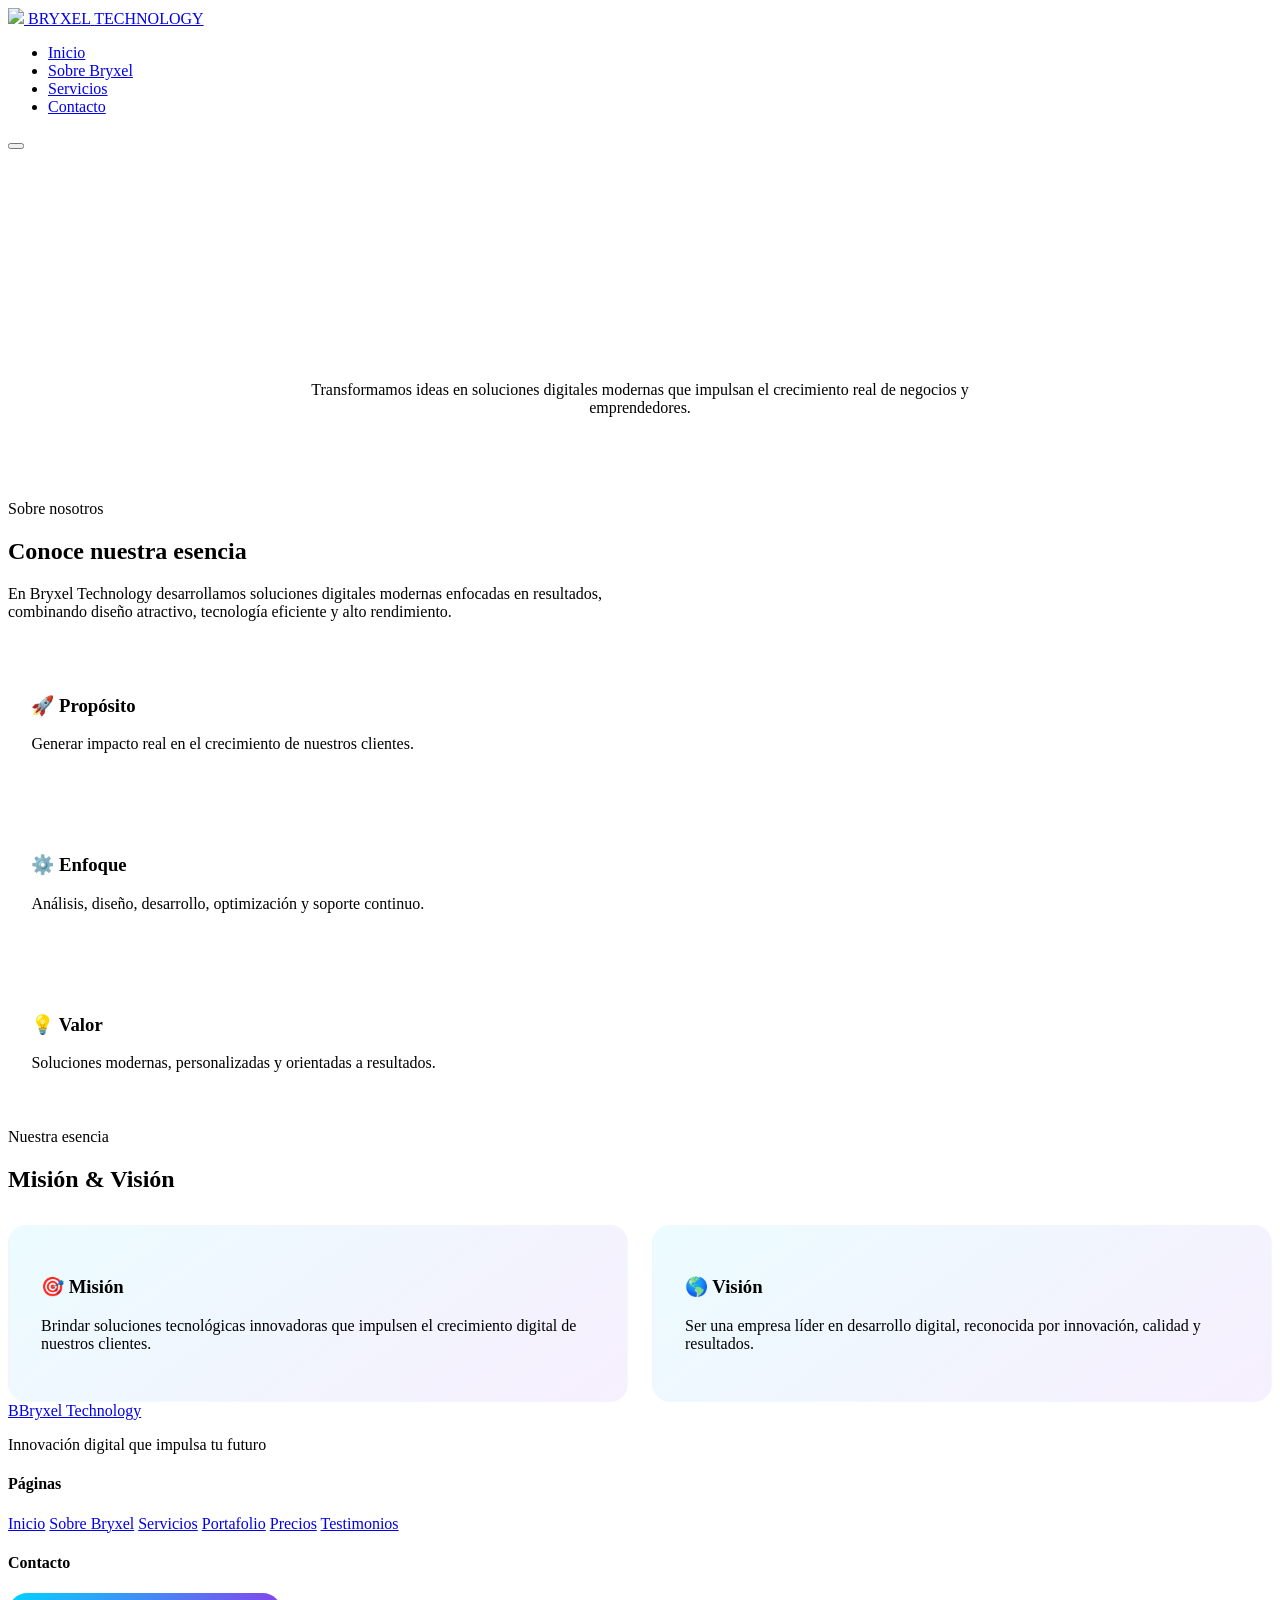
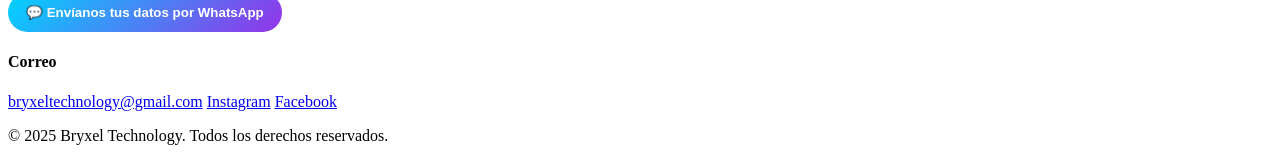
==== Sobre.html @ bb42cb2e "Add files via upload" ====
<!DOCTYPE html>
<html lang="es">
<head>
  <meta charset="UTF-8">
  <meta name="viewport" content="width=device-width, initial-scale=1.0">
  <title>Sobre Bryxel Technology</title>
  <link rel="stylesheet" href="assets/css/style.css">
<link rel="stylesheet" href="https://cdn.jsdelivr.net/npm/intl-tel-input@18.1.1/build/css/intlTelInput.css">
  <style>
    /* HERO PREMIUM */
    .about-hero {
      text-align: center;
      padding: 6rem 1rem 3rem;
      position: relative;

    }

    .about-hero::before {
  content: "";
  position: absolute;
  width: 450px;
  height: 450px;
  background: 
    url('./assets/img/fondobryxel.jpg'),          /* imagen de fondo */
    linear-gradient(rgba(250, 248, 248, 0), transparent); /* degradado encima */
  background-size: cover;
  background-position: center;
  background-repeat: no-repeat;
  top: -120px;
  left: 50%;
  transform: translateX(-50%);
  filter: blur(70px);
  z-index: -1;
}

    .about-hero h1 {
      font-size: 3rem;
      font-weight: 900;
      color: #fff;
    }

    .about-hero p {
      max-width: 720px;
      margin: 1.2rem auto;
      color: var(--muted);
      font-size: 1rem;
    }

    /* GRID */
    .about-container {
      display: grid;
      grid-template-columns: 1.2fr 1fr;
      gap: 3rem;
      align-items: center;
    }

    /* IMAGEN */
    .about-image img {
      width: 100%;
      max-width: 420px;
      display: block;
      margin: auto;
      border-radius: 20px;
      animation: float 4s ease-in-out infinite;
      filter: drop-shadow(0 0 35px rgba(0,212,255,0.3));
    }

    @keyframes float {
      0%,100% { transform: translateY(0); }
      50% { transform: translateY(-10px); }
    }

    /* CARDS */
    .about-grid {
      display: grid;
      gap: 1.2rem;
      margin-top: 2rem;
    }

    .about-card {
      background: rgba(255,255,255,0.03);
      border: 1px solid rgba(255,255,255,0.08);
      backdrop-filter: blur(10px);
      padding: 1.4rem;
      border-radius: 16px;
      transition: 0.3s;
    }

    .about-card:hover {
      transform: translateY(-6px) scale(1.02);
      border-color: #00d4ff;
      box-shadow: 0 10px 30px rgba(0,212,255,0.15);
    }

    /* MISION VISION */
    .mv-grid {
      display: grid;
      grid-template-columns: repeat(auto-fit, minmax(260px,1fr));
      gap: 1.5rem;
      margin-top: 2rem;
    }

    .mv-card {
      padding: 2rem;
      border-radius: 18px;
      background: linear-gradient(145deg, rgba(0,212,255,0.08), rgba(147,51,234,0.08));
      border: 1px solid rgba(255,255,255,0.1);
      transition: 0.3s;
    }

    .mv-card:hover {
      transform: translateY(-5px);
      box-shadow: 0 0 30px rgba(0,212,255,0.2);
    }

    @media (max-width: 900px) {
      .about-container {
        grid-template-columns: 1fr;
      }
      .about-image {
        order: -1;
      }
    }

    /* BOTÓN WHATSAPP */
.btn-email {
  background: linear-gradient(135deg, #00d4ff, #9333ea);
  color: white;
  padding: 12px 18px;
  border-radius: 50px;
  border: none;
  cursor: pointer;
  font-weight: 600;
  transition: 0.3s;
}

.btn-email:hover {
  transform: translateY(-3px);
  box-shadow: 0 8px 25px rgba(0,212,255,0.4);
}

/* MODAL */
.modal {
  position: fixed;
  top: 0;
  left: 0;
  width: 100%;
  height: 100%;
  background: rgba(0,0,0,0.7);
  display: flex;
  justify-content: center;
  align-items: center;
  z-index: 999;
}

/* CONTENIDO */
.modal-content {
  background: #0f172a;
  padding: 2rem;
  border-radius: 20px;
  width: 90%;
  max-width: 420px;
  color: white;
  box-shadow: 0 0 40px rgba(0,212,255,0.3);
  animation: fadeUp 0.4s ease;
}

/* INPUTS */
.modal-content input,
.modal-content select,
.modal-content textarea {
  width: 100%;
  padding: 10px;
  margin: 8px 0;
  border-radius: 10px;
  border: none;
}

/* BOTÓN FORM */
.modal-content button {
  width: 100%;
  padding: 12px;
  border-radius: 50px;
  border: none;
  background: linear-gradient(135deg,#00d4ff,#9333ea);
  color: white;
  font-weight: bold;
}

/* CERRAR */
.close {
  float: right;
  cursor: pointer;
  font-size: 22px;
}
.iti {
  width: 100%;
  color: #000000;
}

.iti__search-input {
  background: #0f172a !important;
  color: white !important;
  border: 1px solid rgba(255,255,255,0.2) !important;
  border-radius: 8px !important;
  padding: 12px !important;
  margin: 8px !important;
  font-size: 14px;
  width: calc(100% - 16px);
}

.iti__search-input::placeholder {
  color: rgba(255,255,255,0.6) !important;
}

.iti__search-input:focus {
  border-color: #00d4ff !important;
  box-shadow: 0 0 0 2px rgba(0,212,255,0.2) !important;
  outline: none;
}

/* Lista oscura con hover suave */
.iti__country-list {
  background-color: #0f172a;
  color: #fff;
  border-radius: 12px;
  border: 1px solid rgba(255,255,255,0.15);
  max-height: 200px;
  overflow-y: auto;
}

.iti__country {
  color: #fff;
  padding: 12px 15px;
}

.iti__country:hover {
  background-color: rgba(0,212,255,0.15);
}

.iti__country.iti__highlight {
  background-color: rgba(0,212,255,0.25);
}

.iti__dial-code {
  color: #00d4ff;
  font-weight: 600;
}

.iti__selected-flag {
  background: rgba(255,255,255,0.05);
  border-radius: 10px;
}
  </style>
</head>

<body>

<!-- NAVBAR -->
<nav class="navbar" id="navbar">
  <div class="nav-container">

    <!-- LOGO -->
    <a href="index.html" class="nav-logo">
      <img src="./assets/img/logo (2).png" class="logo-img">

      <span class="logo-text-custom">
        <span class="bry">BRY</span><span class="xel">XEL</span>
        <span class="tech">TECHNOLOGY</span>
      </span>
    </a>

    <!-- MENÚ -->
   <ul class="nav-links" id="navLinks">
  <li><a href="index.html" class="nav-link">Inicio</a></li>
  <li><a href="Sobre.html" class="nav-link active">Sobre Bryxel</a></li>
  <li><a href="index.html#servicios" class="nav-link">Servicios</a></li>
  <li><a href="index.html#contacto" class="nav-link">Contacto</a></li>
</ul>
   
   
 <!-- HAMBURGER ← ESTO FALTABA -->
    <button class="hamburger" id="hamburger" aria-label="Abrir menú">
      <span></span><span></span><span></span>
    </button>

  </div>
</nav>

<!-- HERO -->
<section class="about-hero">
  <h1>Somos Bryxel Technology</h1>
  <p>
    Transformamos ideas en soluciones digitales modernas que impulsan el crecimiento real de negocios y emprendedores.
  </p>
</section>

<!-- SOBRE -->
<section class="section section-dark">
  <div class="about-container">

    <div>
      <p class="sec-tag">Sobre nosotros</p>
      <h2 class="sec-title">Conoce nuestra esencia</h2>

      <p class="sec-desc">
        En Bryxel Technology desarrollamos soluciones digitales modernas enfocadas en resultados,
        combinando diseño atractivo, tecnología eficiente y alto rendimiento.
      </p>

      <div class="about-grid">

        <div class="about-card">
          <h3>🚀 Propósito</h3>
          <p>Generar impacto real en el crecimiento de nuestros clientes.</p>
        </div>

        <div class="about-card">
          <h3>⚙️ Enfoque</h3>
          <p>Análisis, diseño, desarrollo, optimización y soporte continuo.</p>
        </div>

        <div class="about-card">
          <h3>💡 Valor</h3>
          <p>Soluciones modernas, personalizadas y orientadas a resultados.</p>
        </div>

      </div>
    </div>

    <div class="about-image">
      <img src="assets/img/BRYXEL TECHNOLOGY.PNG" alt="Bryxel"
           onerror="this.style.display='none'">
    </div>

  </div>
</section>

<!-- MISION Y VISION -->
<section class="section">
  <p class="sec-tag">Nuestra esencia</p>
  <h2 class="sec-title">Misión & Visión</h2>

  <div class="mv-grid">

    <div class="mv-card">
      <h3>🎯 Misión</h3>
      <p>
        Brindar soluciones tecnológicas innovadoras que impulsen el crecimiento digital de nuestros clientes.
      </p>
    </div>

    <div class="mv-card">
      <h3>🌎 Visión</h3>
      <p>
        Ser una empresa líder en desarrollo digital, reconocida por innovación, calidad y resultados.
      </p>
    </div>

  </div>
</section>
<!-- ══════════════════════════════════════
     FOOTER
══════════════════════════════════════ -->
<footer class="footer">
  <div class="footer-container">
    <div class="footer-brand">
      <a href="index.html" class="nav-logo">
        <div class="logo-fallback" style="display:flex">
          <div class="logo-icon-box">B</div>
          <span class="logo-text">Bryxel <span class="logo-accent">Technology</span></span>
        </div>
      </a>
      <p class="footer-desc">Innovación digital que impulsa tu futuro</p>
    </div>
    <div class="footer-links-col">
      <h4>Páginas</h4>
        <a href="index.html" class="nav-link">Inicio</a>
 <a href="Sobre.html" class="nav-link active">Sobre Bryxel</a>
  <a href="index.html#servicios" class="nav-link">Servicios</a>
  <a href="index.html#portafolio" class="nav-link">Portafolio</a>
  <a href="index.html#precios" class="nav-link">Precios</a>
  <a href="index.html#testimonios" class="nav-link">Testimonios</a>
    </div>

   


    <div class="footer-links-col">
      <h4>Contacto</h4>
      <button class="btn-email" onclick="openModal()">
  💬 Envíanos tus datos por WhatsApp
</button>
      <h4>Correo</h4>
      <a href="mailto:bryxeltechnology@gmail.com">bryxeltechnology@gmail.com</a>
      <a href="#">Instagram</a>
      <a href="#">Facebook</a>
    </div>
    
  </div>
  <div class="footer-bottom">
    <p>© 2025 Bryxel Technology. Todos los derechos reservados.</p>
  </div>
</footer>
<!-- MODAL WHATSAPP -->
<div id="modal" class="modal" style="display:none;">
  <div class="modal-content">
    <span class="close" onclick="closeModal()">&times;</span>
    <h3>Contáctanos</h3>

    <form id="whatsappForm">
      <input type="text" name="nombre" placeholder="Nombre completo" required>
      <input type="text" name="dni" placeholder="DNI"   required>
      <input type="text" name="empresa" placeholder="Empresa">

      <!-- País + número -->
     <div style="position: relative; width: 100%;">
  <input type="tel" name="telefono" id="phoneInput" placeholder="Número de WhatsApp" required style="width: 100%; padding-left: 50px;">
</div>

      <select name="servicio" required>
        <option value="">Selecciona servicio</option>
        <option>Diseño Web</option>
        <option>Software</option>
        <option>E-commerce</option>
        <option>Otros asuntos</option>
      </select>

      <textarea name="mensaje" placeholder="Descripción (opcional)"></textarea>

      <button type="submit">Enviar por WhatsApp</button>
    </form>
  </div>
</div>
<script src="assets/js/main.js"></script>
<script src="assets/js/whatsapp.js"></script>
<!-- Scripts (al final del body): -->
<script src="https://cdn.jsdelivr.net/npm/intl-tel-input@18.1.1/build/js/intlTelInput.min.js"></script>
<script src="https://cdn.jsdelivr.net/npm/intl-tel-input@18.1.1/build/js/utils.js"></script>
<script>
  const input = document.querySelector("#phoneInput");
  
  const iti = window.intlTelInput(input, {
    initialCountry: "pe",
    preferredCountries: ["pe", "mx", "co", "ar", "cl", "ec"],
    separateDialCode: true,
    utilsScript: "../build/js/utils.js",  // ✅ CAMBIADO: ruta relativa correcta
    showSearch: true,
    searchPlaceholder: "🔍 Buscar país o código (+51)...",
    dropdownContainer: document.body,
    autoHideDialCode: false,
    nationalMode: false
  });

  // Validación al abrir modal
  function openModal() {
    document.getElementById("modal").style.display = "flex";
    setTimeout(() => input.focus(), 300);
  }

  function closeModal() {
    document.getElementById("modal").style.display = "none";
    document.getElementById("whatsappForm").reset();
    iti.setNumber("");
  }

  // ✅ Submit corregido con validación mejorada
  document.getElementById("whatsappForm").addEventListener("submit", function(e) {
    e.preventDefault();

    if (!iti.isValidNumber()) {
      alert("❌ Número inválido. Verifica el código de país (+51 Perú, etc.)");
      input.focus();
      return;
    }

    const data = new FormData(this);
    const telefonoCompleto = iti.getNumber(intlTelInputUtils.numberFormat.E164);

    const mensaje = `📩 *Nueva consulta - BRYXEL TECHNOLOGY*

👤 *Nombre:* ${data.get("nombre") || "No especificado"}
🆔 *DNI:* ${data.get("dni")}
🏢 *Empresa:* ${data.get("empresa") || "No especificado"}
📱 *WhatsApp:* ${telefonoCompleto}
💼 *Servicio:* ${data.get("servicio")}
📝 *Mensaje:* ${data.get("mensaje") || "Consulta general"}`;

    const numero = "51903014017";
    const url = `https://wa.me/${numero}?text=${encodeURIComponent(mensaje)}`;

    window.open(url, "_blank", "noopener");
    closeModal();
  });

  // Cerrar modal clic fuera
  window.onclick = function(e) {
    let modal = document.getElementById("modal");
    if (e.target == modal) {
      closeModal();
    }
  }
</script>
</body>
</html>
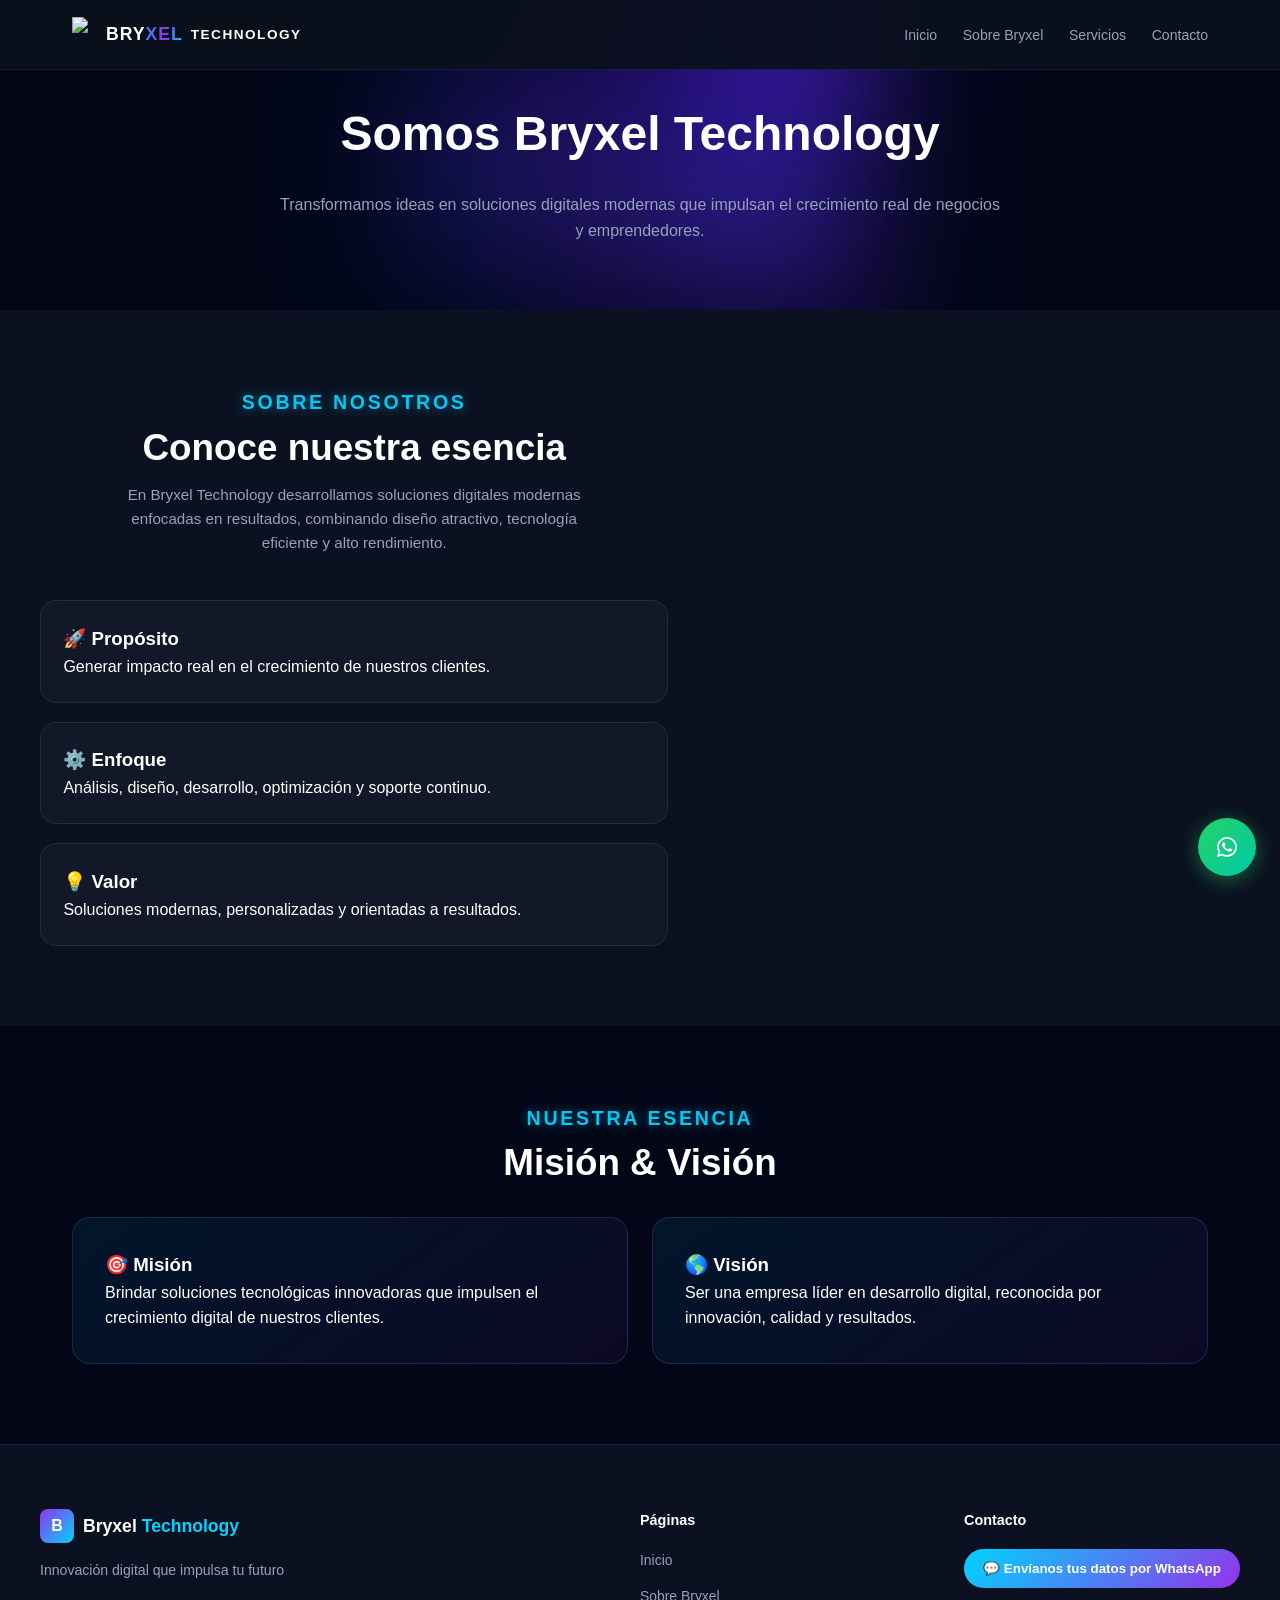
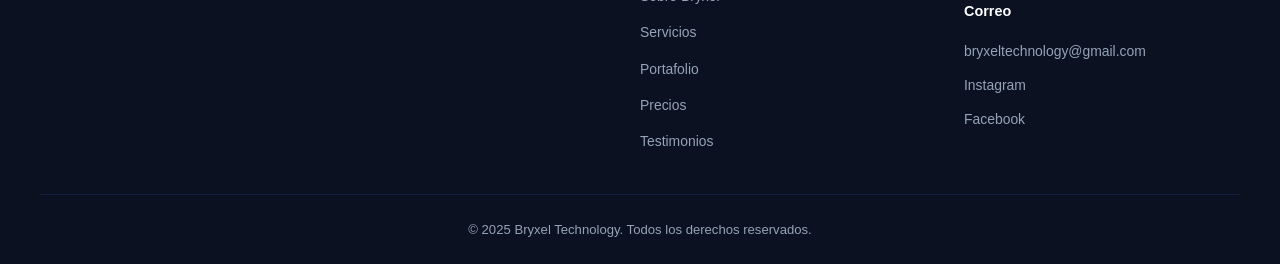
==== commit 7493691d: "Update Sobre.html" ====
--- a/Sobre.html
+++ b/Sobre.html
@@ -21,7 +21,7 @@
   width: 450px;
   height: 450px;
   background: 
-    url('./assets/img/fondobryxel.jpg'),          /* imagen de fondo */
+    url('assets/img/fondobryxel.jpg'),          /* imagen de fondo */
     linear-gradient(rgba(250, 248, 248, 0), transparent); /* degradado encima */
   background-size: cover;
   background-position: center;
@@ -262,7 +262,7 @@
 
     <!-- LOGO -->
     <a href="index.html" class="nav-logo">
-      <img src="./assets/img/logo (2).png" class="logo-img">
+      <img src="assets/img/logo (2).png" class="logo-img">
 
       <span class="logo-text-custom">
         <span class="bry">BRY</span><span class="xel">XEL</span>
@@ -502,4 +502,4 @@
   }
 </script>
 </body>
-</html>+</html>
--- a/assets/css/style.css
+++ b/assets/css/style.css
@@ -0,0 +1,1036 @@
+/* ═══════════════════════════════════════
+   BRYXEL TECHNOLOGY — style.css
+   ═══════════════════════════════════════ */
+
+*, *::before, *::after { margin: 0; padding: 0; box-sizing: border-box; }
+
+:root {
+  --blue:    #3b82f6;
+  --blue2:   #9333ea;
+  --cyan:    #00d4ff;
+  --pink:    #c026d3;
+  --green:   #25d366;
+
+  --dark:    #020617;
+  --dark2:   #0b1120;
+  --dark3:   #0f172a;
+
+  --card: #0b1120;
+  --border:  rgba(59,130,246,0.15);
+
+  --muted:   #94a3b8;
+  --text:    #ffffff;
+
+  --radius:  14px;
+  --nav-h:   70px;
+}
+
+html { scroll-behavior: smooth; }
+
+body {
+  background: var(--dark);
+  color: var(--text);
+  font-family: 'Inter', sans-serif;
+  font-size: 16px;
+  line-height: 1.6;
+  overflow-x: hidden;
+}
+
+/* ── SCROLLBAR ── */
+::-webkit-scrollbar { width: 6px; }
+::-webkit-scrollbar-track { background: var(--dark2); }
+::-webkit-scrollbar-thumb { background: var(--blue2); border-radius: 3px; }
+
+/* ════════════════════════════════════════
+   NAVBAR
+════════════════════════════════════════ */
+.navbar {
+  position: fixed;
+  top: 0; left: 0; right: 0;
+  z-index: 1000;
+  height: var(--nav-h);
+  background: #0b111dee;
+  backdrop-filter: blur(16px);
+  -webkit-backdrop-filter: blur(16px);
+  border-bottom: 1px solid var(--border);
+  transition: background 0.3s;
+}
+.navbar.scrolled { background: #0b111dee; }
+
+.nav-container {
+  max-width: 1200px;
+  margin: 0 auto;
+  padding: 0 2rem;
+  height: 100%;
+  display: flex;
+  align-items: center;
+  gap: 2rem;
+}
+
+/* Logo */
+.nav-logo {
+  display: flex;
+  align-items: center;
+  gap: 8px;
+}
+.logo-img { height: 36px; width: auto; }
+.logo-fallback {
+  display: none;
+  align-items: center;
+  gap: 9px;
+}
+.logo-icon-box {
+  width: 34px; height: 34px;
+  background: linear-gradient(135deg, var(--blue2), var(--cyan));
+  border-radius: 8px;
+  display: flex; align-items: center; justify-content: center;
+  font-family: 'Outfit', sans-serif;
+  font-weight: 900; font-size: 1rem; color: #fff;
+}
+.logo-text {
+  font-family: 'Outfit', sans-serif;
+  font-weight: 800; font-size: 1.1rem; color: #fff;
+}
+.logo-accent { color: var(--cyan); }
+
+/* Nav links */
+.nav-links {
+  display: flex;
+  list-style: none;
+  gap: 1.6rem;
+  margin-left: auto;
+}
+.nav-link {
+  color: var(--muted);
+  text-decoration: none;
+  font-size: 0.88rem;
+  font-weight: 500;
+  transition: color 0.2s;
+  position: relative;
+  padding-bottom: 2px;
+}
+.nav-link::after {
+  content: '';
+  position: absolute;
+  bottom: -2px; left: 0;
+  width: 0; height: 2px;
+  background: var(--cyan);
+  border-radius: 2px;
+  transition: width 0.25s;
+}
+.nav-link:hover, .nav-link.active { color: #fff; }
+.nav-link:hover::after, .nav-link.active::after { width: 100%; }
+
+/* Botón cotización nav */
+.btn-cotizacion {
+  background: linear-gradient(135deg, #9333ea, #3b82f6, #00d4ff);
+  color: #fff;
+  border: none;
+  padding: 0.55rem 1.3rem;
+  border-radius: 30px;
+  font-weight: 700;
+  font-size: 0.85rem;
+  text-decoration: none;
+  transition: opacity 0.2s, transform 0.15s;
+  white-space: nowrap;
+  flex-shrink: 0;
+}
+.btn-cotizacion:hover { opacity: 0.88; transform: scale(1.03); }
+
+/* Hamburger */
+.hamburger {
+  display: none;
+  flex-direction: column;
+  gap: 5px;
+  background: none;
+  border: none;
+  cursor: pointer;
+  padding: 4px;
+  margin-left: auto;
+}
+.hamburger span {
+  display: block;
+  width: 24px; height: 2px;
+  background: var(--text);
+  border-radius: 2px;
+  transition: transform 0.3s, opacity 0.3s;
+}
+.hamburger.open span:nth-child(1) { transform: translateY(7px) rotate(45deg); }
+.hamburger.open span:nth-child(2) { opacity: 0; }
+.hamburger.open span:nth-child(3) { transform: translateY(-7px) rotate(-45deg); }
+
+/* ════════════════════════════════════════
+   HERO
+════════════════════════════════════════ */
+.hero {
+  position: relative;
+  min-height: 650PX;
+  display: flex;
+  align-items: center;
+  padding-top: var(--nav-h);
+  overflow: hidden;
+}
+.port-link-external {
+  display: inline-block;
+  margin-top: 0.5rem;
+  color: #00d4ff;
+  text-decoration: none;
+  font-weight: 600;
+  font-size: 0.9rem;
+  transition: all 0.3s ease;
+}
+
+.port-link-external:hover {
+  color: #fff;
+  text-shadow: 0 0 10px rgba(0,212,255,0.5);
+}
+/* Fondo */
+.hero-bg {
+  position: absolute;
+  inset: 0;
+  z-index: 0;
+filter: brightness(1.1) contrast(1.1);
+
+  background: 
+ linear-gradient(rgba(2,6,23,0.45), rgba(2,6,23,0.60)),
+ url('../img/fondobryxel.jpg');
+
+  background-size: cover;
+  background-position: center;
+  background-repeat: no-repeat;
+}
+.hero-glow {
+  position: absolute;
+  border-radius: 50%;
+  filter: blur(100px);
+  opacity: 0.25; /* 🔥 BAJA ESTO */
+}
+.glow-1 {
+  width: 600px; height: 600px;
+  background: radial-gradient(circle, rgba(147,51,234,0.35) 0%, transparent 70%);
+}
+.glow-2 {
+  width: 450px; height: 450px;
+ background: radial-gradient(circle, rgba(0,212,255,0.25) 0%, transparent 70%);
+  bottom: -60px; left: -60px;
+}
+.glow-3 {
+  width: 300px; height: 300px;
+  background: radial-gradient(circle, rgba(192,38,211,0.18) 0%, transparent 70%);
+  top: 40%; left: 40%;
+}
+#particles { position: absolute; inset: 0; width: 100%; height: 100%; }
+
+.hero-container {
+  position: relative;
+  z-index: 1;
+  max-width: 1200px;
+  margin: 0 auto;
+  padding: 2rem 1rem 2rem 0rem; /* left más pequeño */
+  display: grid;
+  grid-template-columns: 1fr 1fr;
+  gap: 4rem;
+  align-items: center;
+  width: 100%;
+}
+.pricing-help{
+  text-align: center;
+  margin-top: 2rem;
+  padding: 1.5rem;
+  background: rgba(255,255,255,0.03);
+  border-radius: 16px;
+  max-width: 600px;
+  margin-left: auto;
+  margin-right: auto;
+}
+
+.pricing-help p{
+  color: #ccc;
+  margin-bottom: 1rem;
+  font-size: 1rem;
+}
+
+.btn-asesor{
+  display: inline-block;
+  padding: 12px 22px;
+  background: linear-gradient(135deg, #25D366, #00c853);
+  color: white;
+  border-radius: 50px;
+  text-decoration: none;
+  font-weight: 600;
+  transition: 0.3s;
+}
+
+.btn-asesor:hover{
+  transform: translateY(-2px);
+  box-shadow: 0 10px 25px rgba(37, 211, 102, 0.3);
+}
+/* Badge */
+.hero-badge {
+  display: inline-flex;
+  align-items: center;
+  gap: 8px;
+  background: rgba(79,142,247,0.12);
+  border: 1px solid rgba(79,142,247,0.3);
+  color: var(--cyan);
+  padding: 0.38rem 1rem;
+  border-radius: 30px;
+  font-size: 0.8rem;
+  font-weight: 700;
+  margin-bottom: 1.4rem;
+  letter-spacing: 0.03em;
+}
+.badge-dot {
+  width: 7px; height: 7px;
+  border-radius: 50%;
+  background: var(--cyan);
+  box-shadow: 0 0 8px var(--cyan);
+  animation: pulse-dot 2s infinite;
+}
+@keyframes pulse-dot {
+  0%, 100% { opacity: 1; transform: scale(1); }
+  50% { opacity: 0.5; transform: scale(0.8); }
+}
+
+/* Título hero */
+.hero-title {
+  font-family: 'Outfit', sans-serif;
+  font-size: clamp(2.3rem, 4vw, 3.1rem);
+  font-weight: 800;
+  line-height: 1.1;
+  color: #fff;
+  margin-bottom: 1.2rem;
+}
+.hero-accent {
+  font-style: normal;
+  background: linear-gradient(90deg, var(--blue2), var(--cyan));
+  -webkit-background-clip: text;
+  -webkit-text-fill-color: transparent;
+  background-clip: text;
+}
+
+.hero-desc {
+  color: var(--muted);
+  font-size: 1rem;
+  max-width: 440px;
+  margin-bottom: 1.6rem;
+}
+
+/* Checks */
+.hero-checks {
+  list-style: none;
+  display: flex;
+  flex-direction: column;
+  gap: 0.6rem;
+  margin-bottom: 2rem;
+}
+.hero-checks li {
+  display: flex;
+  align-items: center;
+  gap: 10px;
+  font-size: 0.93rem;
+  color: var(--text);
+}
+.check-icon { width: 20px; height: 20px; flex-shrink: 0; }
+
+/* CTAs */
+.hero-ctas {
+  display: flex;
+  gap: 1rem;
+  flex-wrap: wrap;
+  align-items: center;
+  margin-bottom: 1.5rem;
+}
+
+.btn-whatsapp {
+  display: inline-flex;
+  align-items: center;
+  gap: 8px;
+  background: linear-gradient(135deg, #9333ea, #3b82f6, #00d4ff);
+  color: #fff;
+  padding: 0.75rem 1.4rem;
+  border-radius: 30px;
+  font-weight: 700;
+  font-size: 0.9rem;
+  text-decoration: none;
+  border: none; cursor: pointer;
+  transition: transform 0.15s, opacity 0.2s;
+}
+.btn-whatsapp:hover { transform: scale(1.03); opacity: 0.9; }
+
+.btn-portafolio {
+  display: inline-flex;
+  align-items: center;
+  gap: 9px;
+  background: transparent;
+  color: #fff;
+  padding: 0.73rem 1.3rem;
+  border-radius: 30px;
+  font-weight: 600;
+  font-size: 0.9rem;
+  text-decoration: none;
+    border: 1.5px solid rgb(248, 248, 248);
+  transition: border-color 0.2s, background 0.2s;
+}
+.btn-portafolio:hover { border-color: var(--blue); background: rgba(79,142,247,0.08); }
+
+.play-circle {
+  width: 26px; height: 26px;
+  background: linear-gradient(135deg, var(--blue2), var(--cyan));
+  border-radius: 50%;
+  display: inline-flex; align-items: center; justify-content: center;
+}
+
+.hero-response {
+  display: flex;
+  align-items: center;
+  gap: 8px;
+  font-size: 0.8rem;
+  color: var(--muted);
+}
+.response-dot {
+  width: 8px; height: 8px;
+  border-radius: 50%;
+  background: var(--green);
+  box-shadow: 0 0 8px var(--green);
+}
+
+/* ─── MOCKUP LAPTOP ─── */
+.hero-visual {
+  position: relative;
+  display: flex;
+  justify-content: center;
+  align-items: center;
+}
+
+.mockup-laptop {
+  width: 100%;
+  max-width: 480px;
+  background: var(--card);
+  border-radius: 16px;
+  border: 1.5px solid var(--border);
+  padding: 10px 10px 0;
+  box-shadow: 0 30px 80px rgba(0,0,0,0.5), 0 0 0 1px rgba(255,255,255,0.04);
+}
+.laptop-top {
+  background: var(--dark2);
+  border-radius: 8px;
+  overflow: hidden;
+}
+
+/* navbar dentro del mockup */
+.mock-navbar {
+  height: 28px;
+  background: rgba(7,8,15,0.9);
+  display: flex;
+  align-items: center;
+  justify-content: space-between;
+  padding: 0 10px;
+  border-bottom: 1px solid var(--border);
+}
+.mock-logo { display: flex; align-items: center; gap: 5px; }
+.mock-logo-img { height: 14px; width: auto; }
+.mock-nav-dots { display: flex; gap: 8px; }
+.mock-nav-dots span {
+  width: 20px; height: 4px;
+  background: rgba(255,255,255,0.12);
+  border-radius: 2px;
+}
+.mock-nav-dots span:first-child { background: var(--cyan); opacity: 0.6; }
+
+.mock-screen-body { padding: 12px; display: flex; flex-direction: column; gap: 10px; }
+
+.mock-hero-block {
+  height: 100px;
+  background: linear-gradient(135deg, rgba(108,99,255,0.35) 0%, rgba(0,212,255,0.18) 100%);
+  border-radius: 8px;
+  padding: 14px;
+  position: relative;
+  overflow: hidden;
+}
+.mock-hero-glow {
+  position: absolute;
+  width: 120px; height: 120px;
+  background: radial-gradient(circle, rgba(108,99,255,0.5), transparent);
+  top: -30px; right: -20px;
+  border-radius: 50%;
+}
+.mock-hero-title {
+  font-family: 'Outfit', sans-serif;
+  font-size: 0.72rem; font-weight: 800;
+  color: #fff; margin-bottom: 3px;
+}
+.mock-hero-sub { font-size: 0.6rem; color: rgba(255,255,255,0.6); margin-bottom: 8px; }
+.mock-hero-btn {
+  width: 60px; height: 14px;
+  background: linear-gradient(135deg, var(--blue2), var(--cyan));
+  border-radius: 10px;
+}
+
+.mock-cards { display: grid; grid-template-columns: repeat(3,1fr); gap: 6px; }
+.mock-card {
+  background: var(--card);
+  border: 1px solid var(--border);
+  border-radius: 7px;
+  padding: 8px 6px;
+  text-align: center;
+  display: flex; flex-direction: column; align-items: center; gap: 3px;
+}
+.mock-card span { font-size: 1rem; }
+.mock-card p { font-size: 0.5rem; color: var(--muted); }
+
+.laptop-base {
+  height: 18px;
+  background: var(--card);
+  display: flex;
+  align-items: center;
+  justify-content: center;
+  border-radius: 0 0 16px 16px;
+  margin-top: 2px;
+}
+.laptop-notch {
+  width: 50px; height: 6px;
+  background: var(--dark3);
+  border-radius: 3px;
+}
+
+/* ─── MOCKUP PHONE ─── */
+.mockup-phone {
+  position: absolute;
+  bottom: -24px;
+  right: -28px;
+}
+@media (max-width: 600px) {
+  .mockup-phone {
+    display: none;
+  }
+}
+.phone-frame {
+  width: 100px;
+  background: var(--card);
+  border-radius: 18px;
+  border: 1.5px solid var(--border);
+  padding: 8px 6px;
+  box-shadow: 0 20px 50px rgba(0,0,0,0.5);
+}
+.phone-notch {
+  width: 28px; height: 5px;
+  background: var(--dark3);
+  border-radius: 3px;
+  margin: 0 auto 6px;
+}
+.phone-screen {
+  background: var(--dark2);
+  border-radius: 10px;
+  overflow: hidden;
+  padding: 7px;
+  display: flex; flex-direction: column; gap: 5px;
+}
+.phone-header { display: flex; align-items: center; gap: 4px; }
+.phone-logo { height: 10px; width: auto; }
+.phone-brand { font-size: 0.45rem; font-weight: 800; color: #fff; font-family: 'Outfit', sans-serif; }
+.phone-hero-img {
+  height: 55px;
+  background: linear-gradient(135deg, rgba(108,99,255,0.4), rgba(0,212,255,0.2));
+  border-radius: 6px;
+}
+.phone-lines { display: flex; flex-direction: column; gap: 3px; }
+.ph-line { height: 3px; border-radius: 2px; background: rgba(255,255,255,0.15); }
+.ph-line.accent { background: var(--cyan); width: 65%; }
+.ph-line.short { width: 50%; }
+.ph-btn-mini {
+  width: 40px; height: 10px;
+  background: linear-gradient(135deg, var(--blue2), var(--cyan));
+  border-radius: 5px;
+  margin-top: 2px;
+}
+.phone-tag {
+  font-size: 0.4rem;
+  color: rgba(255,255,255,0.55);
+  line-height: 1.4;
+  margin-top: 2px;
+}
+
+/* ════════════════════════════════════════
+   SECCIONES COMUNES
+════════════════════════════════════════ */
+.section {
+  padding: 5rem 2rem;
+  max-width: 1200px;
+  margin: 0 auto;
+}
+.section-dark {
+  background: var(--dark2);
+  max-width: 100%;
+  padding: 5rem 2rem;
+}
+.section-dark > * { max-width: 1200px; margin-left: auto; margin-right: auto; }
+
+.sec-tag {
+  text-align: center;
+  color: var(--cyan);
+  font-size: 1rem; /* 🔥 más grande pero elegante */
+  font-weight: 800; /* un poco más fuerte */
+  letter-spacing: 0.14em; /* más aire entre letras */
+  text-transform: uppercase;
+  margin-bottom: 0.6rem;
+  opacity: 0.95;
+  text-shadow: 0 0 10px rgba(0,212,255,0.5);
+   transform: scale(1.22);
+}
+.sec-title {
+  text-align: center;
+  font-family: 'Outfit', sans-serif;
+  font-size: clamp(1.6rem, 3vw, 2.3rem);
+  font-weight: 800;
+  color: #fff;
+  margin-bottom: 0.8rem;
+  line-height: 1.2;
+}
+.sec-desc {
+  text-align: center;
+  color: var(--muted);
+  max-width: 480px;
+  margin: 0 auto 2.8rem;
+  font-size: 0.95rem;
+}
+
+/* ════════════════════════════════════════
+   SERVICIOS
+════════════════════════════════════════ */
+.services-grid {
+  display: grid;
+  grid-template-columns: repeat(auto-fit, minmax(220px,1fr));
+  gap: 1.3rem;
+}
+.service-card {
+  background: var(--card);
+  border: 1px solid var(--border);
+  border-radius: var(--radius);
+  padding: 1.8rem 1.5rem;
+  transition: border 0.25s, box-shadow 0.25s, transform 0.2s;
+  cursor: default;
+}
+
+/* Hover con borde degradado */
+.service-card:hover {
+  transform: translateY(-8px) scale(1.02);
+
+  /* Glow suave con tus colores */
+  box-shadow:
+    0 0 18px rgba(59,130,246,0.30),   /* azul */
+    0 0 32px rgba(147,51,234,0.25),   /* morado */
+    0 0 45px rgba(0,212,255,0.20);    /* cyan */
+
+  border-color: transparent; /* para que no choque */
+  border-image: linear-gradient(135deg, var(--blue), var(--blue2), var(--cyan)) 1;
+}
+
+
+.service-icon {
+  width: 52px;
+  height: 52px;
+  border-radius: 12px;
+  display: flex;
+  align-items: center;
+  justify-content: center;
+  margin-bottom: 1.1rem;
+
+  background: rgba(255, 255, 255, 0.04); /* oscuro elegante */
+  border: 1px solid rgba(255,255,255,0.08);
+}
+
+.ic-cyan   { background: rgba(0,212,255,0.12); }
+.ic-pink   { background: rgba(217,70,239,0.12); }
+.service-card h3 {
+  font-family: 'Outfit', sans-serif;
+  font-weight: 700; font-size: 1.05rem;
+  color: #fff; margin-bottom: 0.5rem;
+}
+.service-card p {
+  color: rgba(255, 255, 255, 0.87);
+  font-size: 0.88rem;
+  line-height: 1.55;
+}
+/* ════════════════════════════════════════
+   PORTAFOLIO
+════════════════════════════════════════ */
+.portfolio-grid {
+  display: grid;
+  grid-template-columns: repeat(auto-fit, minmax(240px, 1fr));
+  gap: 1.3rem;
+  max-width: 1000px;   /* 🔥 limita el ancho total */
+  margin: 0 auto;
+}
+@media (max-width: 600px) {
+  .portfolio-grid {
+    grid-template-columns: 1fr;
+  }
+}
+.port-card {
+  background: var(--card);
+  border: 1px solid var(--border);
+  border-radius: var(--radius);
+  overflow: hidden;
+  transition: transform 0.2s, border-color 0.2s;
+  cursor: pointer;
+}
+.port-card:hover { transform: translateY(-6px); border-color: var(--blue2); }
+
+.port-img img {
+  width: 100%; height: 100%;
+  object-fit: cover;
+  position: absolute; inset: 0;
+  transition: transform 0.3s;
+}
+.port-card:hover .port-img img { transform: scale(1.05); }
+.port-emoji { font-size: 3rem; position: relative; z-index: 1; }
+.port-img-1 { background: linear-gradient(135deg, rgba(79,142,247,0.3), rgba(108,99,255,0.25)); }
+.port-img-2 { background: linear-gradient(135deg, rgba(0,212,255,0.25), rgba(108,99,255,0.25)); }
+.port-img-3 { background: linear-gradient(135deg, rgba(217,70,239,0.25), rgba(79,142,247,0.25)); }
+.port-info { padding: 1rem 1.2rem; }
+.port-info h4 {
+  font-family: 'Outfit', sans-serif;
+  font-weight: 700; color: #fff; font-size: 0.97rem; margin-bottom: 0.3rem;
+}
+.port-tag {
+  font-size: 0.78rem; color: var(--muted);
+  background: rgba(79,142,247,0.1);
+  padding: 2px 10px; border-radius: 20px;
+  display: inline-block;
+}
+.btn-ver-mas {
+  display: inline-flex; align-items: center; gap: 6px;
+  color: var(--cyan); text-decoration: none;
+  font-weight: 600; font-size: 0.9rem;
+  border: 1px solid rgba(0,212,255,0.3);
+  padding: 0.6rem 1.4rem; border-radius: 30px;
+  transition: background 0.2s;
+}
+.btn-ver-mas:hover { background: rgba(0,212,255,0.08); }
+
+/* ════════════════════════════════════════
+   PRECIOS
+════════════════════════════════════════ */
+.pricing-grid {
+  display: grid;
+  grid-template-columns: repeat(auto-fit, minmax(240px,1fr));
+  gap: 1.5rem;
+  max-width: 900px;
+  margin: 0 auto;
+}
+.price-card {
+  background: var(--card);
+  border: 1px solid var(--border);
+  border-radius: var(--radius);
+  padding: 2rem 1.8rem;
+  position: relative;
+  transition: transform 0.2s;
+}
+@media (max-width: 600px) {
+  .price-card {
+    text-align: center;
+  }
+}
+.price-card:hover { transform: translateY(-5px); }
+.price-card.featured {
+  border-color: var(--blue2);
+  background: linear-gradient(160deg, rgba(108,99,255,0.12) 0%, rgba(0,212,255,0.07) 100%);
+}
+.popular-badge {
+  position: absolute;
+  top: -13px; left: 50%;
+  transform: translateX(-50%);
+  background: linear-gradient(135deg, var(--blue2), var(--cyan));
+  color: #fff; font-size: 0.73rem; font-weight: 700;
+  padding: 0.3rem 1rem; border-radius: 20px;
+  white-space: nowrap;
+}
+.price-name { font-family: 'Outfit', sans-serif; font-weight: 800; font-size: 1rem; color: #fff; margin-bottom: 0.8rem; }
+.price-amount { font-family: 'Outfit', sans-serif; font-size: 3rem; font-weight: 900; color: #fff; line-height: 1; }
+.price-amount sup { font-size: 1.1rem; vertical-align: top; margin-top: 0.6rem; color: var(--muted); }
+.price-period { font-size: 0.8rem; color: var(--muted); margin-bottom: 1.5rem; }
+.price-features {
+  list-style: none; display: flex; flex-direction: column; gap: 0.7rem; margin-bottom: 1.8rem;
+}
+.price-features li {
+  font-size: 0.88rem; color: var(--text);
+  display: flex; align-items: center; gap: 8px;
+}
+.price-features li::before { content: '✓'; color: var(--cyan); font-weight: 700; font-size: 0.85rem; }
+.btn-plan {
+  display: block; width: 100%;
+  padding: 0.75rem; border-radius: 30px;
+  font-weight: 700; font-size: 0.9rem;
+  text-align: center; cursor: pointer;
+  border: 1.5px solid var(--border);
+  background: transparent; color: #fff;
+  transition: background 0.2s, border-color 0.2s;
+}
+.btn-plan:hover { background: rgba(79,142,247,0.1); border-color: var(--blue); }
+.btn-plan.featured {
+  background: linear-gradient(135deg, var(--blue2), var(--cyan));
+  border: none;
+}
+.btn-plan.featured:hover { opacity: 0.9; }
+
+/* ════════════════════════════════════════
+   TESTIMONIOS
+════════════════════════════════════════ */
+.testimonios-grid {
+  display: grid;
+  grid-template-columns: repeat(auto-fit, minmax(260px,1fr));
+  gap: 1.3rem;
+  max-width: 1200px;
+  margin: 0 auto;
+}
+.test-card {
+  background: var(--card);
+  border: 1px solid var(--border);
+  border-radius: var(--radius);
+  padding: 1.6rem 1.5rem;
+  transition: border-color 0.2s;
+}
+.test-card:hover { border-color: var(--blue2); }
+.stars { color: #facc15; font-size: 0.9rem; margin-bottom: 0.8rem; letter-spacing: 2px; }
+.test-text { color: var(--muted); font-size: 0.9rem; line-height: 1.6; margin-bottom: 1.1rem; font-style: italic; }
+.test-author { display: flex; align-items: center; gap: 10px; }
+.avatar {
+  width: 40px; height: 40px;
+  border-radius: 50%;
+  display: flex; align-items: center; justify-content: center;
+  font-weight: 700; font-size: 0.85rem; color: #fff;
+  flex-shrink: 0;
+}
+.av1 { background: linear-gradient(135deg, var(--blue2), var(--cyan)); }
+.av2 { background: linear-gradient(135deg, #f59e0b, #ef4444); }
+.av3 { background: linear-gradient(135deg, #10b981, var(--cyan)); }
+.test-name { font-weight: 600; font-size: 0.9rem; color: #fff; }
+.test-role { font-size: 0.78rem; color: var(--muted); }
+
+/* ════════════════════════════════════════
+   CTA SECTION
+════════════════════════════════════════ */
+.cta-section {
+  background: linear-gradient(135deg, rgba(108,99,255,0.15) 0%, rgba(0,212,255,0.08) 100%);
+  border-top: 1px solid var(--border);
+  border-bottom: 1px solid var(--border);
+  text-align: center;
+  padding: 5rem 2rem;
+  position: relative;
+  overflow: hidden;
+}
+.cta-glow {
+  position: absolute;
+  width: 500px; height: 500px;
+  background: radial-gradient(circle, rgba(108,99,255,0.2), transparent);
+  top: 50%; left: 50%;
+  transform: translate(-50%, -50%);
+  pointer-events: none;
+}
+.cta-section h2 {
+  font-family: 'Outfit', sans-serif;
+  font-size: clamp(1.8rem, 3vw, 2.5rem);
+  font-weight: 900; color: #fff;
+  margin-bottom: 0.8rem; position: relative;
+}
+.cta-section > p { color: var(--muted); margin-bottom: 1.8rem; font-size: 1rem; position: relative; }
+.cta-btns { display: flex; gap: 1rem; justify-content: center; flex-wrap: wrap; position: relative; }
+.cta-badges {
+  display: flex; justify-content: center; gap: 1.8rem;
+  flex-wrap: wrap; margin-top: 2.5rem; position: relative;
+}
+.cta-badge { display: flex; align-items: center; gap: 6px; color: var(--muted); font-size: 0.85rem; }
+.cta-badge span { color: var(--cyan); font-size: 1rem; }
+
+/* ════════════════════════════════════════
+   FOOTER
+════════════════════════════════════════ */
+.footer {
+  background: var(--dark2);
+  border-top: 1px solid var(--border);
+  padding: 4rem 2rem 1.5rem;
+}
+.footer-container {
+  max-width: 1200px; margin: 0 auto;
+  display: grid;
+  grid-template-columns: 2fr 1fr 1fr;
+  gap: 3rem;
+  margin-bottom: 2.5rem;
+}
+.footer-desc { color: var(--muted); font-size: 0.88rem; margin-top: 1rem; max-width: 280px; line-height: 1.6; }
+.footer-links-col { display: flex; flex-direction: column; gap: 0.75rem; }
+.footer-links-col h4 { font-family: 'Outfit', sans-serif; font-weight: 700; color: #fff; font-size: 0.9rem; margin-bottom: 0.3rem; }
+.footer-links-col a { color: var(--muted); text-decoration: none; font-size: 0.87rem; transition: color 0.2s; }
+.footer-links-col a:hover { color: var(--cyan); }
+.footer-bottom { text-align: center; border-top: 1px solid var(--border); padding-top: 1.5rem; max-width: 1200px; margin: 0 auto; }
+.footer-bottom p { color: var(--muted); font-size: 0.82rem; }
+
+/* ════════════════════════════════════════
+   RESPONSIVE
+════════════════════════════════════════ */
+@media (max-width: 900px) {
+  .hero-container {
+    grid-template-columns: 1fr;
+    text-align: center;
+  }
+
+  .hero-visual {
+    display: flex;
+    transform: scale(0.8);
+    margin-top: 2rem;
+  }
+
+  .nav-links { display: none; }
+  .btn-cotizacion { display: none; }
+  .hamburger { display: flex; }
+
+  /* Mobile nav open */
+  .nav-links.open {
+    display: flex;
+    flex-direction: column;
+    position: fixed;
+    top: var(--nav-h); left: 0; right: 0;
+    background: rgba(7,8,15,0.98);
+    padding: 1.5rem 2rem 2rem;
+    gap: 1.2rem;
+    border-bottom: 1px solid var(--border);
+    z-index: 999;
+  }
+  .footer-container { grid-template-columns: 1fr; gap: 1.5rem; }
+}
+
+@media (max-width: 600px) {
+  .hero-ctas {
+    flex-direction: column;
+    width: 100%;
+  }
+
+  .btn-whatsapp,
+  .btn-portafolio {
+    width: 100%;
+    justify-content: center;
+  }
+
+  .pricing-grid { grid-template-columns: 1fr; max-width: 360px; margin: 0 auto; }
+}
+.logo-text-custom {
+  font-family: 'Outfit', sans-serif;
+  font-weight: 900;
+  font-size: 1.1rem;
+  letter-spacing: 1px;
+  margin-left: 10px;
+
+  display: flex;
+  align-items: center;
+  gap: 0; /* 🔥 CLAVE: elimina el espacio entre BRY y XEL */
+}
+
+/* BRY blanco */
+.logo-text-custom .bry {
+  color: #ffffff;
+}
+
+/* XEL con degradado */
+.logo-text-custom .xel {
+  background: linear-gradient(90deg, #3b82f6, #9333ea, #00d4ff);
+  -webkit-background-clip: text;
+  -webkit-text-fill-color: transparent;
+}
+
+/* TECHNOLOGY */
+.logo-text-custom .tech {
+  margin-left: 8px;
+  color: #ffffff;
+  font-weight: 900; /* 🔥 mismo grosor que BRYXEL */
+  font-size: 0.85rem;
+  letter-spacing: 1.5px;
+}
+/* 🔥 Quitar línea debajo del logo */
+.nav-logo {
+  text-decoration: none;
+}
+
+.nav-logo::after {
+  display: none !important;
+}
+.btn-whatsapp {
+  display: inline-flex;
+  align-items: center;
+  gap: 8px;
+}
+.btn-whatsapp svg { flex-shrink: 0; }
+
+.icon-gradient {
+  width: 28px;
+  height: 28px;
+}
+
+.about-container {
+  display: grid;
+  grid-template-columns: 1.2fr 1fr;
+  gap: 3rem;
+  align-items: center;
+}
+
+.about-image img {
+  width: 100%;
+  max-width: 420px;
+  display: block;
+  margin: auto;
+  border-radius: 20px;
+  filter: drop-shadow(0 0 25px rgba(0,212,255,0.25));
+}
+
+.about-grid {
+  display: grid;
+  gap: 1.2rem;
+  margin-top: 1.8rem;
+}
+
+.about-card {
+  background: var(--card);
+  border: 1px solid var(--border);
+  padding: 1.2rem;
+  border-radius: var(--radius);
+  transition: 0.3s;
+}
+
+.about-card:hover {
+  transform: translateY(-5px);
+  border-color: var(--blue);
+}
+
+@media (max-width: 900px) {
+  .about-container {
+    grid-template-columns: 1fr;
+  }
+
+  .about-image {
+    order: -1;
+  }
+}
+.port-img {
+  position: relative;
+  width: 100%;
+  height: 250px; /* ajusta si quieres más grande */
+  overflow: hidden;
+  border-radius: 15px;
+}
+
+/* Imagen ocupando TODO el contenedor */
+.port-img img.img-full {
+  transition: transform 0.5s ease, filter 0.5s ease;
+}
+
+.port-card:hover .port-img img.img-full {
+  transform: scale(1.1);
+  filter: brightness(1.1);
+}
+.port-desc {
+  font-size: 0.85rem;
+  color: rgba(255,255,255,0.65);
+  margin: 6px 0 10px;
+  line-height: 1.4;
+}
+
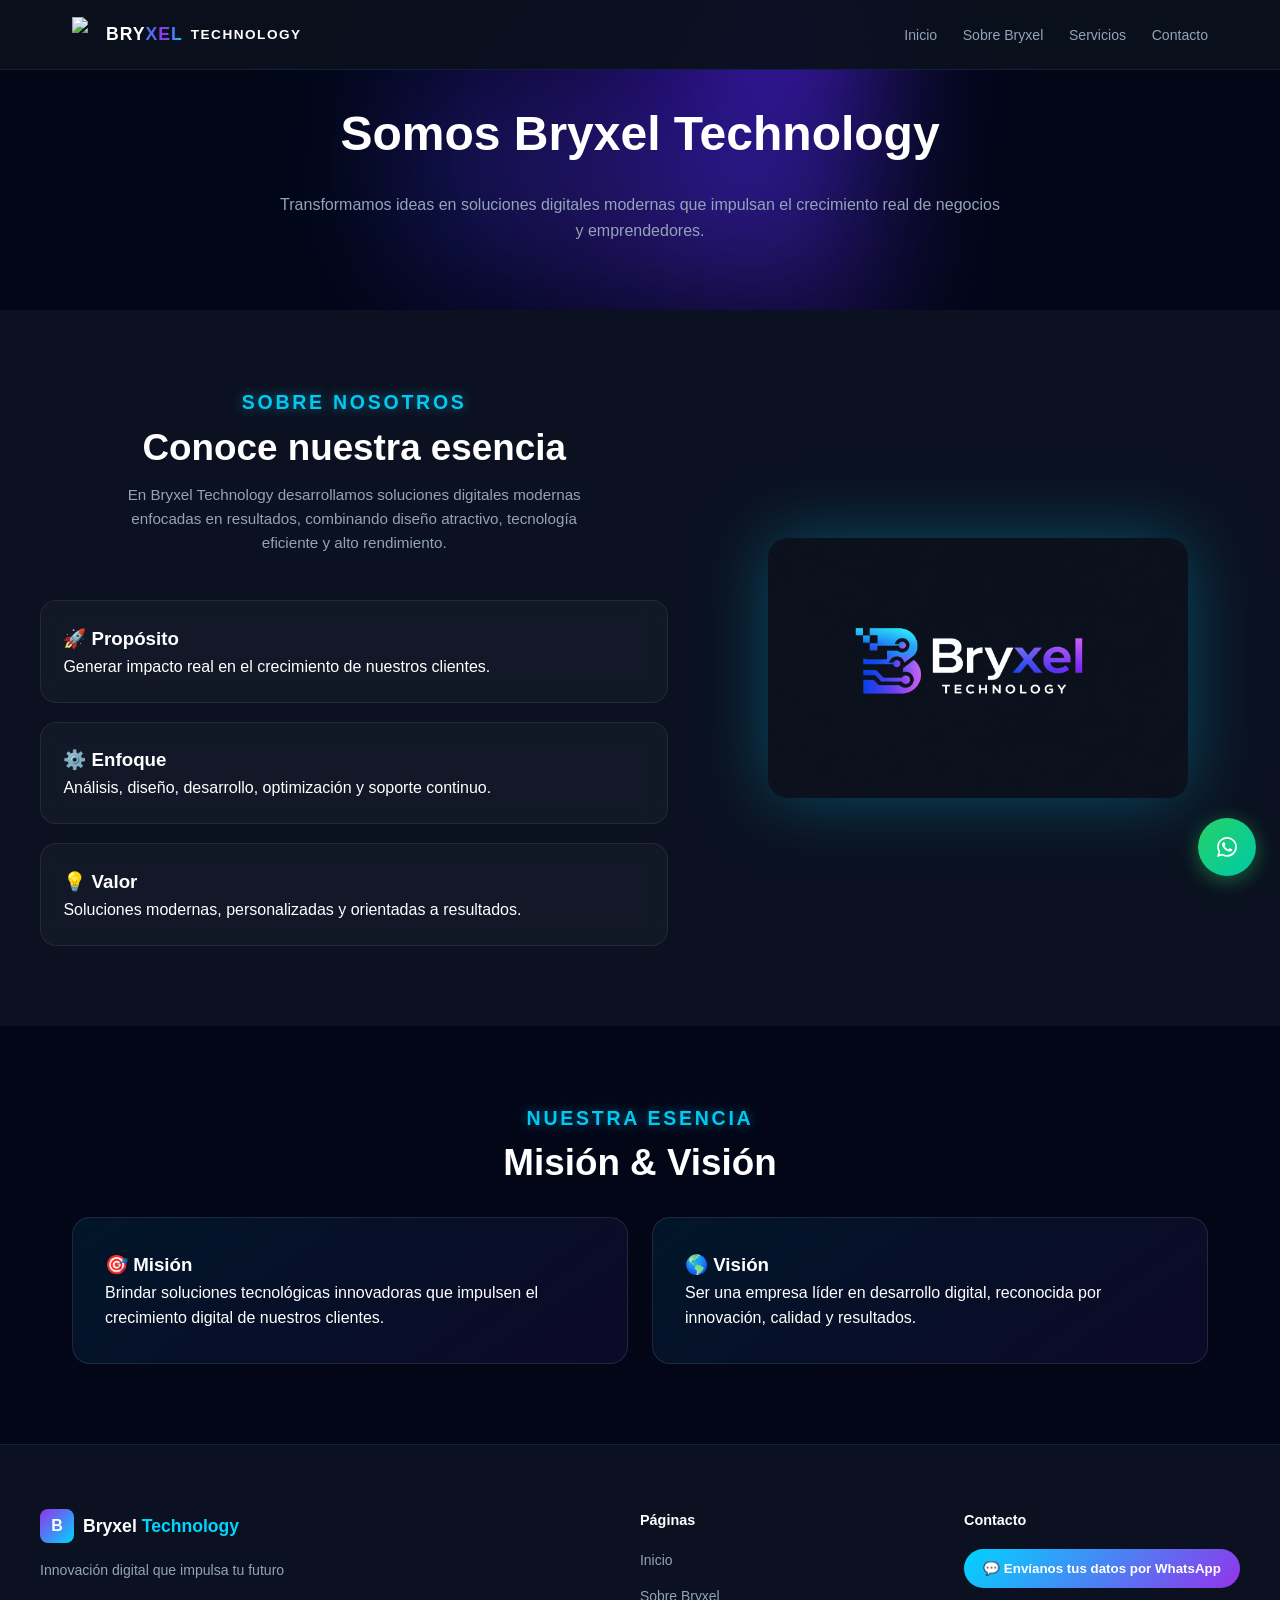
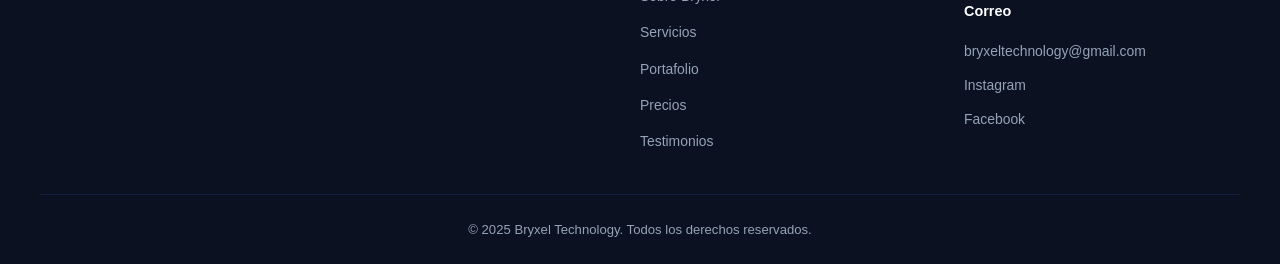
==== commit ae97fcce: "Update Sobre.html" ====
--- a/Sobre.html
+++ b/Sobre.html
@@ -329,7 +329,7 @@
     </div>
 
     <div class="about-image">
-      <img src="assets/img/BRYXEL TECHNOLOGY.PNG" alt="Bryxel"
+      <img src="assets/img/bryxel-technology.png" alt="Bryxel"
            onerror="this.style.display='none'">
     </div>
 
